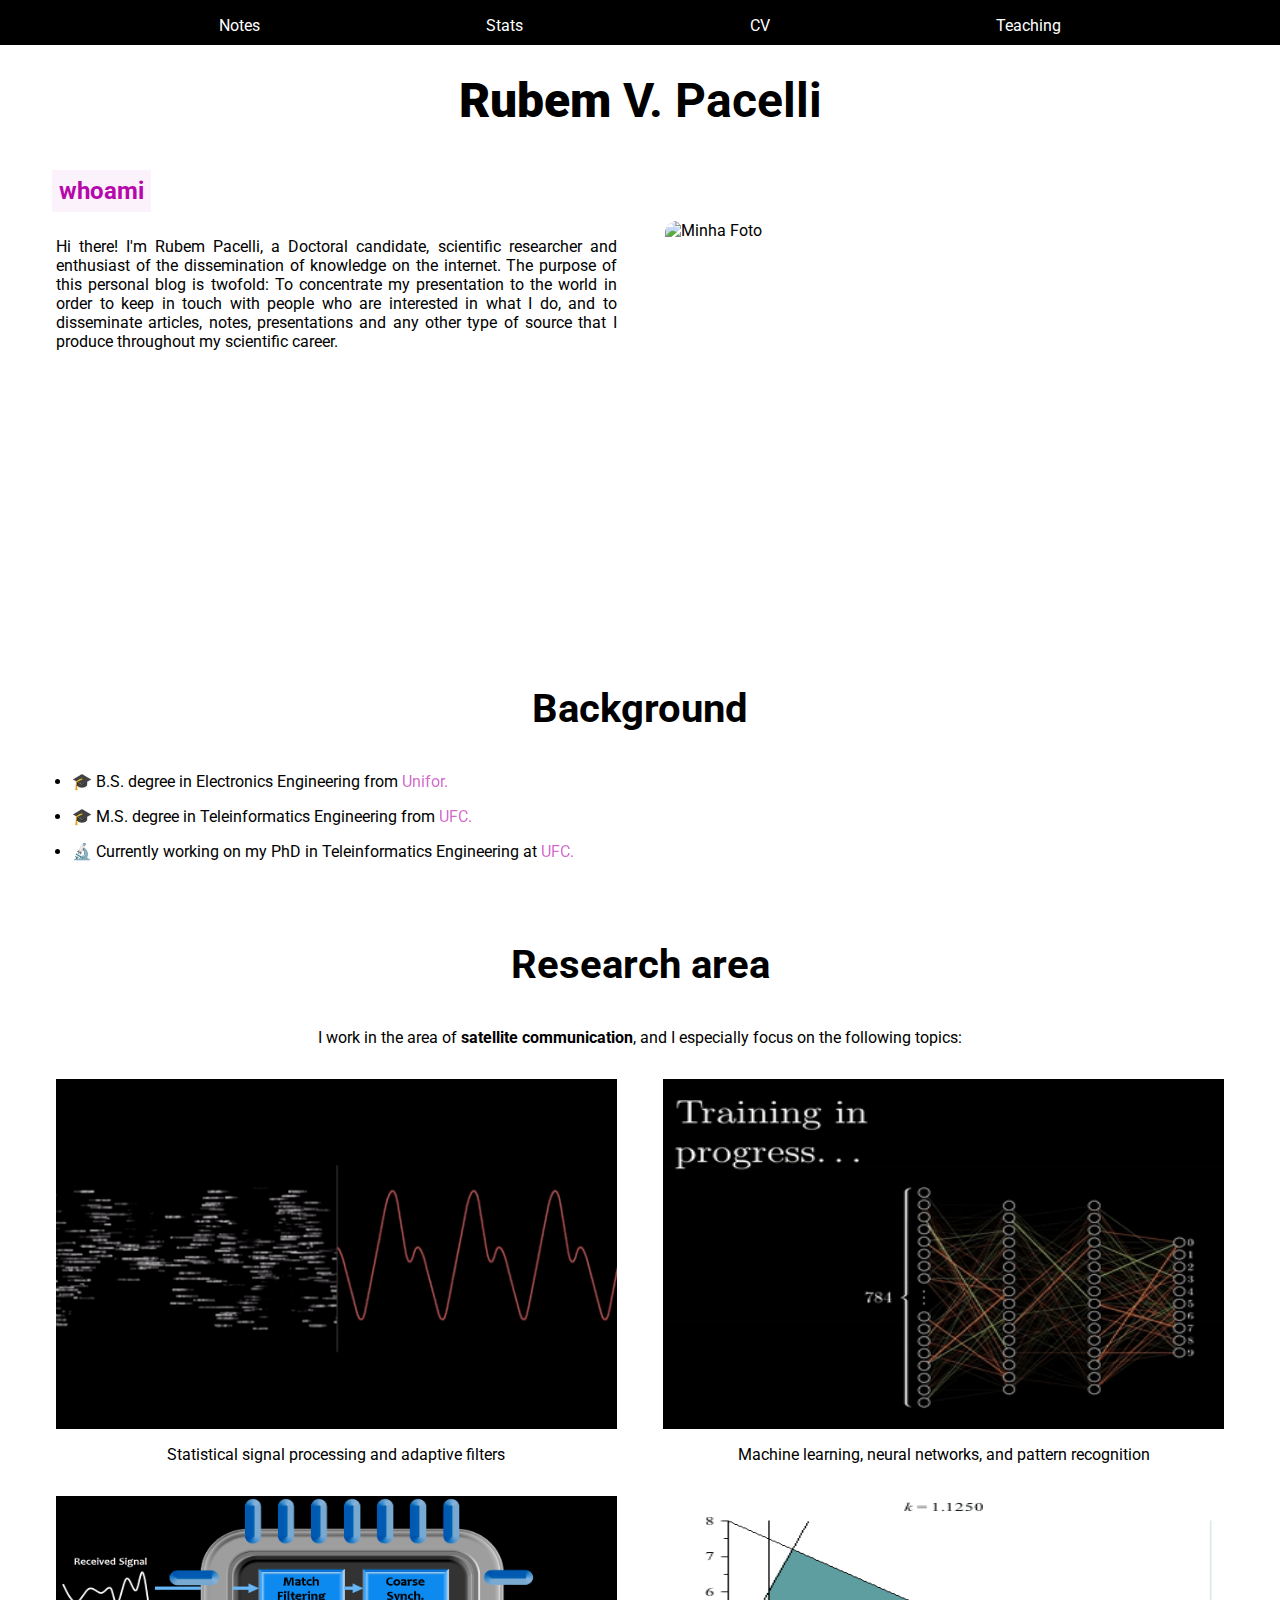
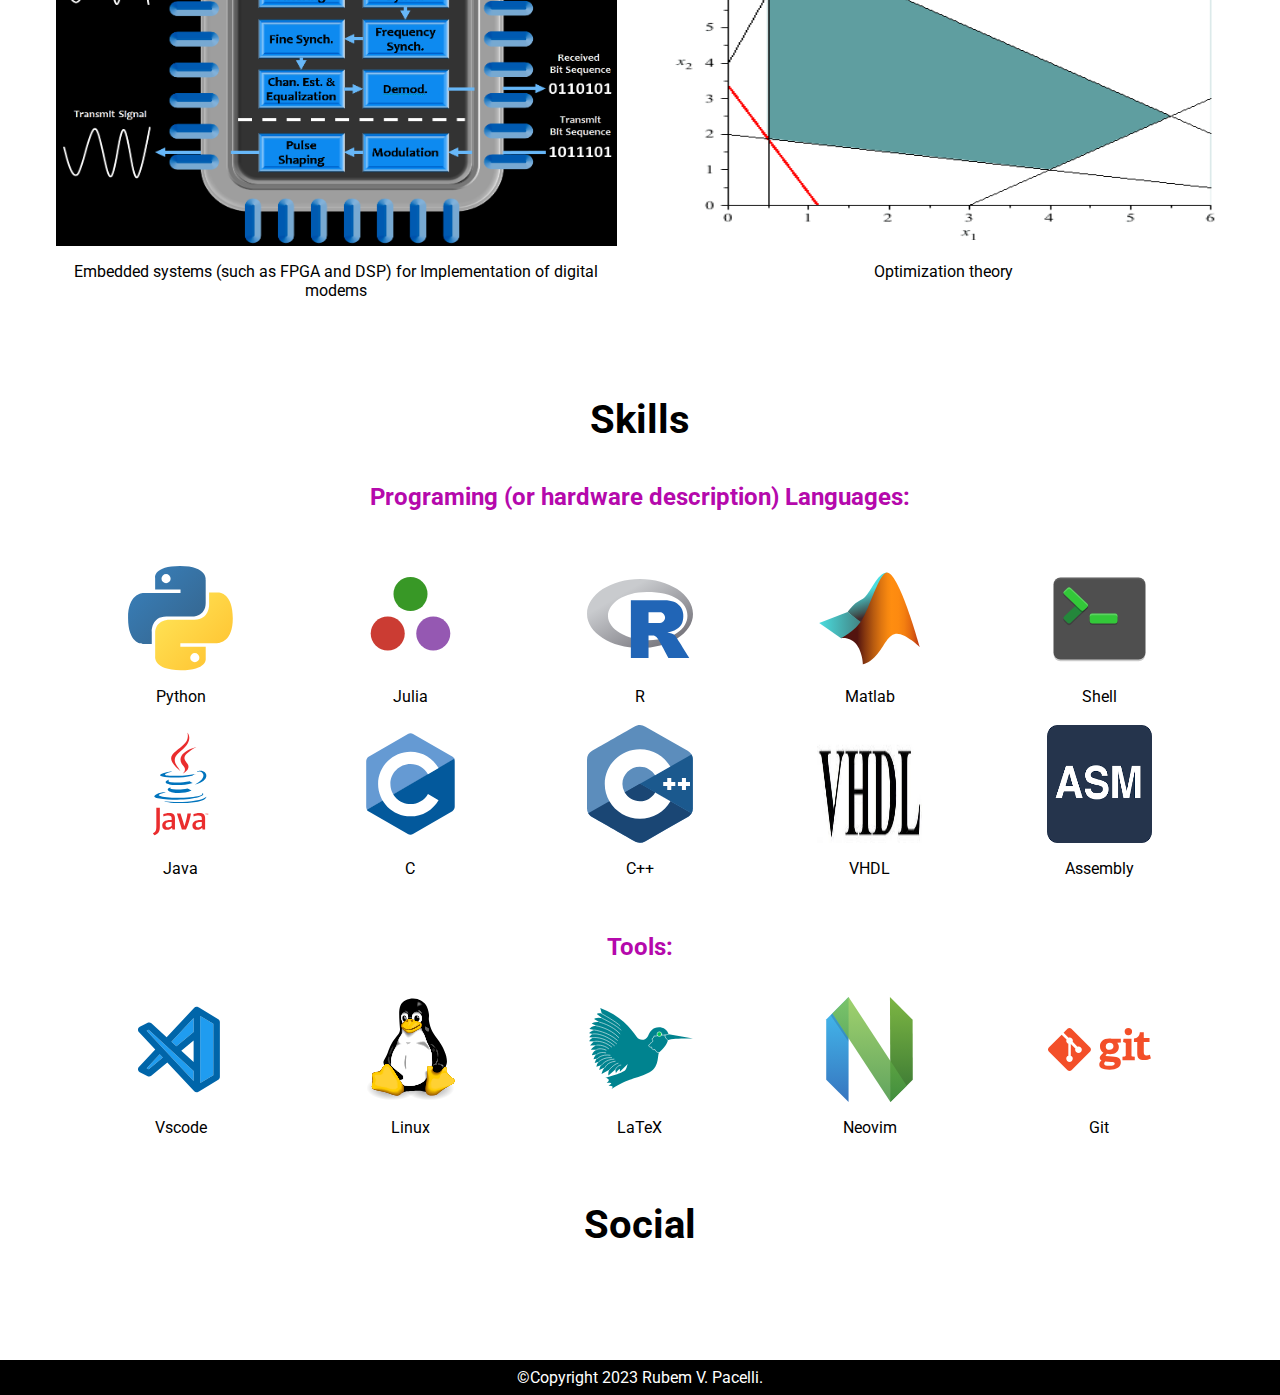
==== index.html @ 498ba897 "Merge pull request #1 from tapyu/new-branch" ====
<!DOCTYPE html>
<html lang="pt-BR">
    <head>
        <meta charset="UTF-8">
        <meta http-equiv="X-UA-Compatible" content="IE=edge">
        <meta name="viewport" content="width=device-width, initial-scale=1.0">
        <title>Rubem V. Pacelli</title>
        <link rel="stylesheet" href="./assets/css/styles.css">
        <script src="https://kit.fontawesome.com/952ee9bc0b.js" crossorigin="anonymous"></script>
        <script src="./assets/js/scripts.js" defer></script>
        <link rel="shortcut icon" href="./assets/img/icon-programing-29.jpg" type="image/x-icon">
    </head>
    <body>
        <header>
            <nav id="nav">
                <button id="btn-mobile">Menu
                    <span id="hamburguer"></span>
                </button>
                <ul id="menu">
                    <li><a href="./notes/notes.html">Notes</a></li>
                    <li><a href="./stats/stats.html">Stats</a></li>
                    <li><a href="./cv/cv.html">CV</a></li>
                    <li><a href="https://github.com/tapyu/courses" target="_blank">Teaching</a></li>
                </ul>
            </nav>
        </header>
        <main>
            <section id="about">
                <h1><strong>Rubem</strong> V. Pacelli</h1>
                <code>whoami</code>
                <div class="flex">
                    <p>Hi there! I'm Rubem Pacelli, a Doctoral candidate, scientific researcher and enthusiast of the dissemination of knowledge on the internet. The purpose of this personal blog is twofold: To concentrate my presentation to the world in order to keep in touch with people who are interested in what I do, and to disseminate articles, notes, presentations and any other type of source that I produce throughout my scientific career.</p>
                    <img src="assets/img/prof_pic.jpg" alt="Minha Foto">
                </div>
            </section>
            <section id="background">
                <h2>Background</h2>
                <ul>
                    <li>&#127891 B.S. degree in Electronics Engineering from <a href="https://unifor.br/" target="_blank">Unifor.</a></li>
                    <li>&#127891 M.S. degree in Teleinformatics Engineering from <a href="http://www.ufc.br/" target="_blank">UFC.</a></li>
                    <li>&#128300 Currently working on my PhD in Teleinformatics Engineering at <a href="http://www.ufc.br/" target="_blank">UFC.</a></li>
                </ul>
            </section>
            <section id="research">
                <h2>Research area</h2>
                <p>I work in the area of <strong>satellite communication</strong>, and I especially focus on the following topics:</p>
                <div id="research-cards">
                    <div class="research-card">
                        <img src="assets/img/signal.gif">
                        <p>Statistical signal processing and adaptive filters</p>
                    </div>
                    <div class="research-card">
                        <img src="assets/img/mlp.gif">
                        <p>Machine learning, neural networks, and pattern recognition</p>
                    </div>
                    <div class="research-card">
                        <img src="assets/img/embedded systems microprocessor.png">
                        <p>Embedded systems (such as FPGA and DSP) for Implementation of digital modems</p>
                    </div>
                    <div class="research-card">
                        <img src="assets/img/linear_programming.gif">
                        <p>Optimization theory</p>
                    </div>
                </div>
            </section>
            <section id="skills">
                <h2>Skills</h2>
                <h3>Programing (or hardware description) Languages:</h3>
                <div class="skills-container">
                    <div class="card">
                        <img src="assets/img/python_colorful.svg">
                        <caption>Python</caption>
                    </div>
                    <div class="card">
                        <img src="assets/img/julia.svg">
                        <caption>Julia</caption>
                    </div>
                    <div class="card">
                        <img src="assets/img/r_colorful.svg">
                        <caption>R</caption>
                    </div>
                    <div class="card">
                        <img src="assets/img/icons8-matlab.svg">
                        <caption>Matlab</caption>
                    </div>
                    <div class="card">
                        <img src="assets/img/shell.svg">
                        <caption>Shell</caption>
                    </div>
                    <div class="card">
                        <img src="assets/img/java_colorful.svg">
                        <caption>Java</caption>
                    </div>
                    <div class="card">
                        <img src="assets/img/c_colorful.svg">
                        <caption>C</caption>
                    </div>
                    <div class="card">
                        <img src="assets/img/cpp_colorful.svg">
                        <caption>C++</caption>
                    </div>
                    <div class="card">
                        <img src="assets/img/VHDL.jfif">
                        <caption>VHDL</caption>
                    </div>
                    <div class="card">
                        <img src="assets/img/assembly.png">
                        <caption>Assembly</caption>
                    </div>
                </div>
                <h3>Tools:</h3>
                <div class="tools-container">
                    <div class="card">
                        <img src="assets/img/vscode_colorful.svg">
                        <caption>Vscode</caption>
                    </div>
                    <div class="card">
                        <img src="assets/img/linux_colorful.svg">
                        <caption>Linux</caption>
                    </div>
                    <div class="card">
                        <img src="assets/img/icons8-latex.svg">
                        <caption>LaTeX</caption>
                    </div>
                    <div class="card">
                        <img src="assets/img/neovim.svg">
                        <caption>Neovim</caption>
                    </div>
                    <div class="card">
                        <img src="assets/img/git.svg">
                        <caption>Git</caption>
                    </div>
                </div>
            </section>
            <section id="social">
                <h2>Social</h2>
                <div class="social">
                    <a href="mailto:rubem.engenharia@gmail.com"><i class="fa-solid fa-envelope"></i></a>
                    <a href="https://github.com/tapyu" target="_blank"><i class="fa-brands fa-github"></i></a>
                    <a href="https://www.linkedin.com/in/rubem-pacelli" target="_blank"><i class="fa-brands fa-linkedin"></i></a>
                </div>
            </section>
        </main>
        <footer id="footer">
            <p>&#169;Copyright 2023 Rubem V. Pacelli.</p>
        </footer>
    </body>
</html>
---- assets/css/styles.css ----
@import url('https://fonts.googleapis.com/css2?family=Roboto:ital,wght@0,100;0,300;0,400;0,500;0,700;0,900;1,100;1,300;1,400;1,500;1,700;1,900&display=swap');

* {
    margin: 0;
    padding: 0;
    box-sizing: border-box;
    font-family: 'Roboto', sans-serif;
}

:root {
    --cor-principal: #b509ac;
}

body {
    height: 92vh;
    width: 100vw;
    overflow-x: hidden;
}

header {
    position: fixed;
    top: 0;
    background-color: black;
    height: 5%;
    width: 100%;
}

#menu {
    padding: 1em 0;
    display: flex;
    justify-content: space-evenly;
    align-items: center;
}

#menu li {
    list-style: none;
}

#menu a {
    color: white;
    text-decoration: none;
    display: block;
    padding: 0 0.5em;
}

#menu a:hover {
    text-decoration: underline;
    background: rgba(0, 0, 0, 0.05);
}

#btn-mobile {
    display: none;
}

main {
    max-width: 1200px;
    margin: 2em auto;
}

#about h1 {
    font-weight: bold;
    text-align: center;
    font-size: 3em;
    margin-bottom: 1em;
    margin-top: 1.5em;
}

#cv h1,
#stats h1,
#blog h1 {
    font-weight: bold;
    text-align: center;
    font-size: 3em;
    margin-top: 1.5em;
    margin-bottom: 0.5em;
}

#blog h2 {
    font-weight: bold;
    text-align: center;
    font-size: 2em;
    margin: 0.5em 0;
}

#blog p {
    font-size: 1em;
    margin: 1em 0;
    text-align: justify;
}

#blog button {
    background-color: var(--cor-principal);
    font-size: 1em;
    margin-bottom: 1em;
    padding: 0.3em 0.5em;
    border: none;
    border-radius: 8px;
    opacity: 0.7;
}

#blog button:hover {
    opacity: 1;
    transition: 0.4s;
}

#blog a {
    text-decoration: none !important;
    color: #ffffff
}

.destaque {
    color: var(--cor-principal);
}

#stats figure {
    width: 90vw;
    max-width: 1200px;
    display: flex;
    flex-wrap: wrap;
    justify-content: center;
    align-items: center;
    gap: 2rem;
}

#stats figure embed {
    width: 45%;
}

.frame {
    display: flex;
    justify-content: center;
    align-items: center;
}

iframe {
    height: 716px;
    width: 800px;
}

#about code {
    padding: 0.3em;
    font-size: 1.5em;
    margin-left: 0.5em;
    color: var(--cor-principal);
    font-weight: bold;
    background-color: rgba(181,9,172,0.05);
}

.flex {
    display: flex;
    padding: 1em;
    gap: 3em;
}

.flex p {
    width: 48%;
    margin-top: 1em;
    text-align: justify;
}

.flex img {
    height: 400px;
    width: 400px;
    border-radius: 12px;
}

#background {
    margin: 2em auto;
    padding: 1em;
}

h2 {
    font-size: 2.5em;
    text-align: center;
    margin-bottom: 1em;
}

#background ul {
    padding-left: 1em;
}

#background li {
    margin: 1em auto;
}

#background a {
    text-decoration: none;
    color: var(--cor-principal);
    opacity: 0.6;
}

#background a:hover {
    text-decoration: underline;
    cursor: pointer;
    opacity: 1;
}

#research {
    margin: 2em auto;
    padding: 1em;
}

#research p {
    text-align: center;
    margin-bottom: 2em;
}

#research-cards {
    display: flex;
    flex-wrap: wrap;
    justify-content: space-between;
    align-items: flex-start;
}

.research-card {
    display: flex;
    flex-direction: column;
    width: 48%;
}

.research-card img {
    width: 100%;
    height: 350px;
}

.research-card p {
    margin-top: 1em;
}

#skills {
    margin: 2em auto;
    padding: 1em;
}

#skills h3 {
    text-align: center;
    font-size: 1.5em;
    font-weight: bold;
    margin: 1.5em auto;
    color: var(--cor-principal);
}

.skills-container {
    display: flex;
    flex-wrap: wrap;
    justify-content: space-evenly;
    align-content: space-evenly;
    height: 350px;
}

.card {
    display: flex;
    flex-direction: column;
    align-items: center;
    width: 18%;
}

.card img {
    width: 50%;
    height: 100%;
    margin-bottom: 1em;
}

.tools-container {
    display: flex;
    justify-content: space-evenly;
    align-items: center;
}

#social {
    padding: 1em;
}

.social {
    margin-top: 4em;
    display: flex;
    justify-content: center;
    align-items: center;
    gap: 4em;
}

.social i {
    font-size: 4em;
}

.social a {
    color: black;
}

.social i:hover {
    color: var(--cor-principal);
    cursor: pointer;
    transition: 0.5s;
}

footer {
    text-align: center;
    color: white;
    background-color: black;
    padding: 0.5em 0;
    width: 100%;
}

@media (max-width: 700px) {
    #menu {
        display: block;
        position: absolute;
        width: 100%;
        top: 30px;
        right: 0px;
        height: 0px;
        z-index: 1000;
        transition: 0.6s;
        background-color: rgba(0, 0, 0, 0.644);
        visibility: hidden;
        overflow-y: hidden;
    }
    
    #nav.active #menu {
        background-color: rgba(0, 0, 0, 0.644);
        height: 35vh;
        visibility: visible;
        overflow-y: auto;
    }
    
    #menu a {
        padding: 1rem 0;
        margin: 0 1rem;
        border-bottom: 2px solid rgba(255, 255, 255, 0.445);
    }
    
    #btn-mobile {
        display: flex;
        color: white;
        font-size: 1rem;
        padding: 0.8rem 1rem;
        background: none;
        border: none;
        cursor: pointer;
        gap: 0.5rem;
    }
    
    #hamburguer {
        display: block;
        width: 20px;
        border-top: 2px solid;
    }

    #hamburguer::after, #hamburguer::before {
        content: '';
        display: block;
        width: 20px;
        height: 2px;
        background: currentColor;
        margin-top: 5px;
        transition: 0.3s;
        position: relative;
    }

    #nav.active #hamburguer {
        border-top-color: transparent;
    }

    #nav.active #hamburguer::before {
        transform: rotate(135deg)
    }

    #nav.active #hamburguer::after {
        transform: rotate(-135deg);
        top: -7px;
    }
    
    main {
        margin: 0 auto;
    }

    #about h1 {
        font-size: 2em;
    }

    #cv h1,
    #stats h1,
    #blog h1 {
        font-size: 1.5em;
        margin-top: 2.5em;
        margin-bottom: 1em;
    }

    #blog {
        width: 90%;
        margin: 0 auto
    }

    #blog h2 {
        font-size: 1.2em;
    }

    #blog article {
        width: 95%;
    }

    #stats figure {
        width: 95%;
        display: flex;
        flex-direction: column;
        justify-content: center;
        align-items: center;
        margin-bottom: 1em;
    }

    #stats figure embed {
        width: 100%;
    }

    iframe {
        width: 92vw;
        height: 100vh;
    }

    #about code {
        font-size: 1.5em;
        margin: 0 auto;
        display: block;
        width: fit-content;
    }
    
    .flex {
        flex-direction: column-reverse;
        justify-content: center;
        align-items: center;
        gap: 1em;
    }

    .flex img {
        width: 300px;
        height: 300px;
    }

    .flex p {
        width: 93%;
        margin: 0;
        line-height: 1.6em;
    }

    #background {
        margin: 0.5em auto;
        padding: 0.5em;
    }

    #background li {
        font-size: 0.9em;
        line-height: 1.5em;
    }

    #research {
        margin: 0.5em auto;
        padding: 1em;
    }

    #research h2,
    #research p{
        margin-bottom: 0.5em;
    }

    #research-cards {
        display: flex;
        flex-direction: column;
        align-items: center;
        justify-content: center;
    }

    .research-card {
        width: 90%;
        height: 400px;
    }

    #skills {
        padding: 0.5em;
    }

    #skills h3 {
        font-size: 1.2em;
        margin-bottom: 1em;
    }

    .skills-container {
        height: 220px;
        align-content: space-evenly;
        gap: 0.5em;
        width: 95%;
    }

    .card img {
       width: 50px;
       height: 50px;
    }

    .tools-container {
        width: 95%;
    }

    #social {
        margin-top: 2em;
        padding: 0.5em;
    }

    #social h2 {
        margin-bottom: 1em;
    }

    .social {
        margin: 0;
    }
    .social i {
        font-size: 2.5em;
    }
}

@media (min-width: 701px) and (max-width: 992px) {
    header {
        position: fixed;
        top: 0;
        background-color: black;
        height: 5%;
        width: 100%;
    }

    main {
        height: 97%;
        width: 95%;
        margin: 0 auto;
    }

    iframe {
        height: 80vh;
    }

    #stats figure {
        width: 100%;
    }

    #stats figure {
        height: 78vh;
    }

    #stats figure embed {
        height: 50%;
    }

    #blog h1 {
        font-size: 2em;
        margin-top: 2.5em;
        margin-bottom: 1em;
    }

    #blog {
        width: 90%;
        margin: 0 auto
    }

    #blog h2 {
        font-size: 1.2em;
    }

    #blog article {
        width: 95%;
    }

    #footer {
        display: none;
    }

    footer {
        height: 4%;
    }
}
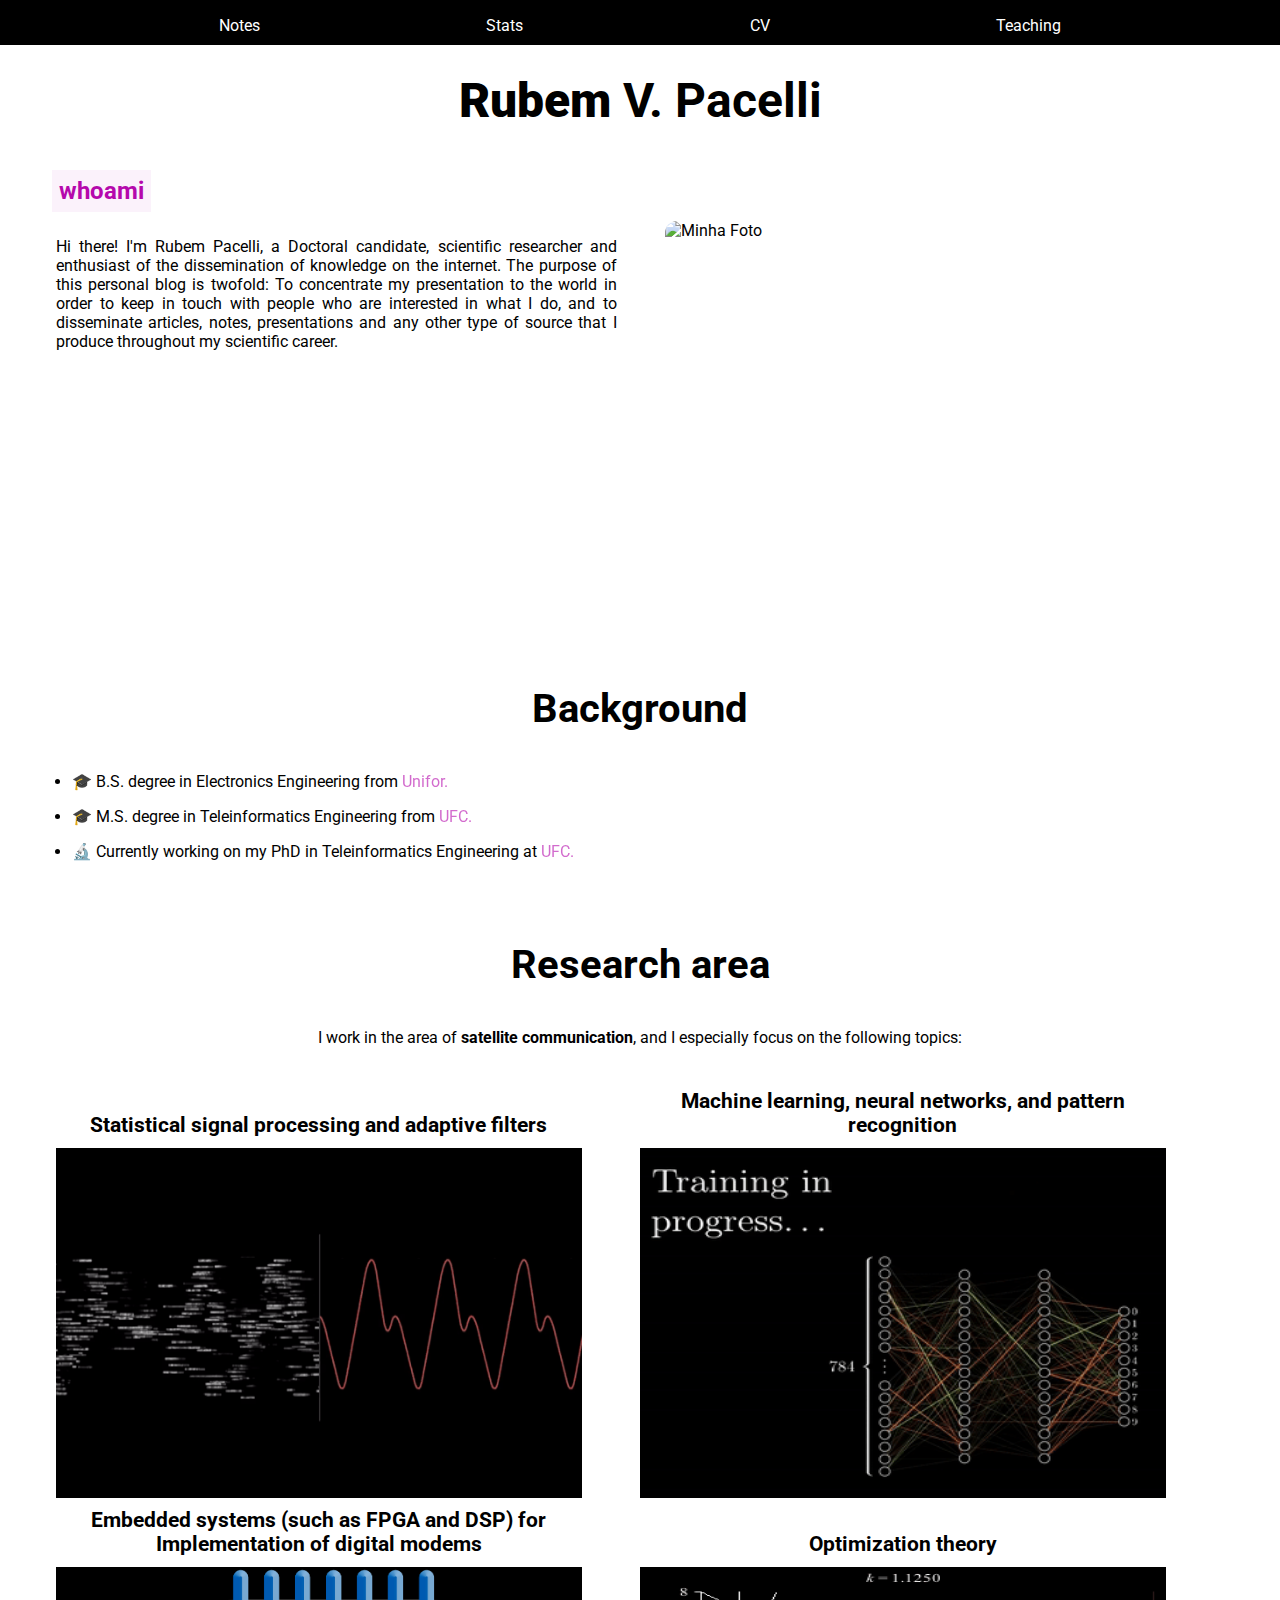
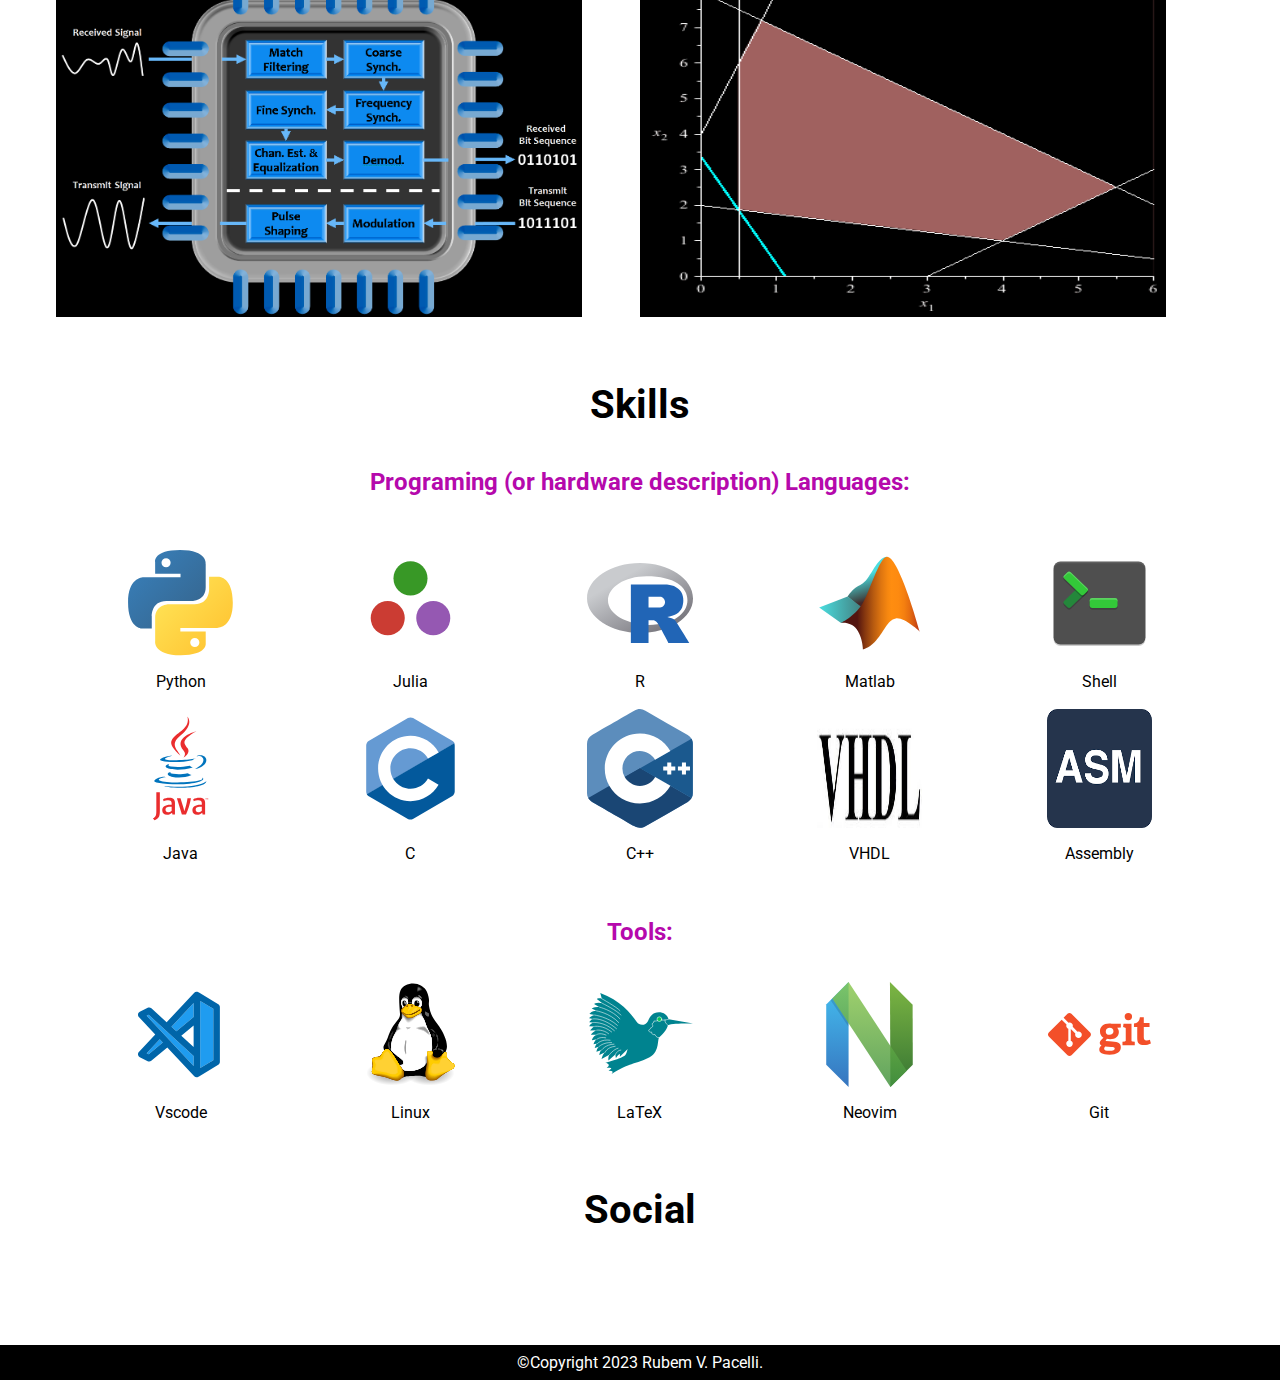
==== commit e88e34bc: "update website" ====
--- a/index.html
+++ b/index.html
@@ -46,20 +46,20 @@
                 <p>I work in the area of <strong>satellite communication</strong>, and I especially focus on the following topics:</p>
                 <div id="research-cards">
                     <div class="research-card">
+                        <h3>Statistical signal processing and adaptive filters</h3>
                         <img src="assets/img/signal.gif">
-                        <p>Statistical signal processing and adaptive filters</p>
                     </div>
                     <div class="research-card">
+                        <h3>Machine learning, neural networks, and pattern recognition</h3>
                         <img src="assets/img/mlp.gif">
-                        <p>Machine learning, neural networks, and pattern recognition</p>
                     </div>
                     <div class="research-card">
+                        <h3>Embedded systems (such as FPGA and DSP) for Implementation of digital modems</h3>
                         <img src="assets/img/embedded systems microprocessor.png">
-                        <p>Embedded systems (such as FPGA and DSP) for Implementation of digital modems</p>
                     </div>
                     <div class="research-card">
+                        <h3>Optimization theory</h3>
                         <img src="assets/img/linear_programming.gif">
-                        <p>Optimization theory</p>
                     </div>
                 </div>
             </section>
--- a/assets/css/styles.css
+++ b/assets/css/styles.css
@@ -7,16 +7,20 @@
     font-family: 'Roboto', sans-serif;
 }
 
+/* pseudoclasse: matches the root element of the document, which is typically the html element. It is the top-level element in an HTML document and all other elements are contained within it. */
 :root {
-    --cor-principal: #b509ac;
-}
-
+    /* custom property or CSS variable */
+    --cor-principal: #b509ac; 
+}
+
+/* <body> element of the HTML document */
 body {
     height: 92vh;
     width: 100vw;
     overflow-x: hidden;
 }
 
+/* <header> element of the HTML document */
 header {
     position: fixed;
     top: 0;
@@ -25,6 +29,7 @@
     width: 100%;
 }
 
+/* ID selector */
 #menu {
     padding: 1em 0;
     display: flex;
@@ -32,6 +37,7 @@
     align-items: center;
 }
 
+/* CSS selector that targets all li elements that are descendants of the element with the ID menu */
 #menu li {
     list-style: none;
 }
@@ -65,6 +71,8 @@
     margin-top: 1.5em;
 }
 
+
+/* sets the style for the <h1> element within the elements that have the IDs "cv", "stats", or "blog" */
 #cv h1,
 #stats h1,
 #blog h1 {
@@ -85,7 +93,7 @@
 #blog p {
     font-size: 1em;
     margin: 1em 0;
-    text-align: justify;
+    text-align: center;
 }
 
 #blog button {
@@ -103,11 +111,17 @@
     transition: 0.4s;
 }
 
+
 #blog a {
-    text-decoration: none !important;
-    color: #ffffff
-}
-
+    opacity: 0.7;
+}
+
+#blog a:hover {
+    opacity: 1;
+    transition: 0.4s;
+}
+
+/* class selectors */
 .destaque {
     color: var(--cor-principal);
 }
@@ -124,6 +138,10 @@
 
 #stats figure embed {
     width: 45%;
+}
+
+#stats figure embed:last-of-type {
+    width: 92%;
 }
 
 .frame {
@@ -200,6 +218,7 @@
     padding: 1em;
 }
 
+/* # -> ID selector */
 #research p {
     text-align: center;
     margin-bottom: 2em;
@@ -210,17 +229,31 @@
     flex-wrap: wrap;
     justify-content: space-between;
     align-items: flex-start;
-}
-
+    display: grid;
+    grid-template-columns: repeat(2, 1fr); /* two columns */
+    grid-template-rows: auto;
+    /* gap: 1em; gap between grid cells */
+}
+
+/* . -> class selector */
 .research-card {
     display: flex;
     flex-direction: column;
-    width: 48%;
+    width: 90%;
+    align-self: end;
 }
 
 .research-card img {
     width: 100%;
     height: 350px;
+}
+
+.research-card h3 {
+    margin-top: 1em;
+    font-weight: bold;
+    text-align: center;
+    font-size: 1.3em;
+    margin: 0.5em 0;
 }
 
 .research-card p {
@@ -301,6 +334,7 @@
     width: 100%;
 }
 
+/*  targets devices with a maximum screen width of 700 pixels (such as mobile devices) */
 @media (max-width: 700px) {
     #menu {
         display: block;
@@ -432,8 +466,8 @@
     }
 
     .flex img {
-        width: 300px;
-        height: 300px;
+        width: 100px;
+        height: 100px;
     }
 
     .flex p {
